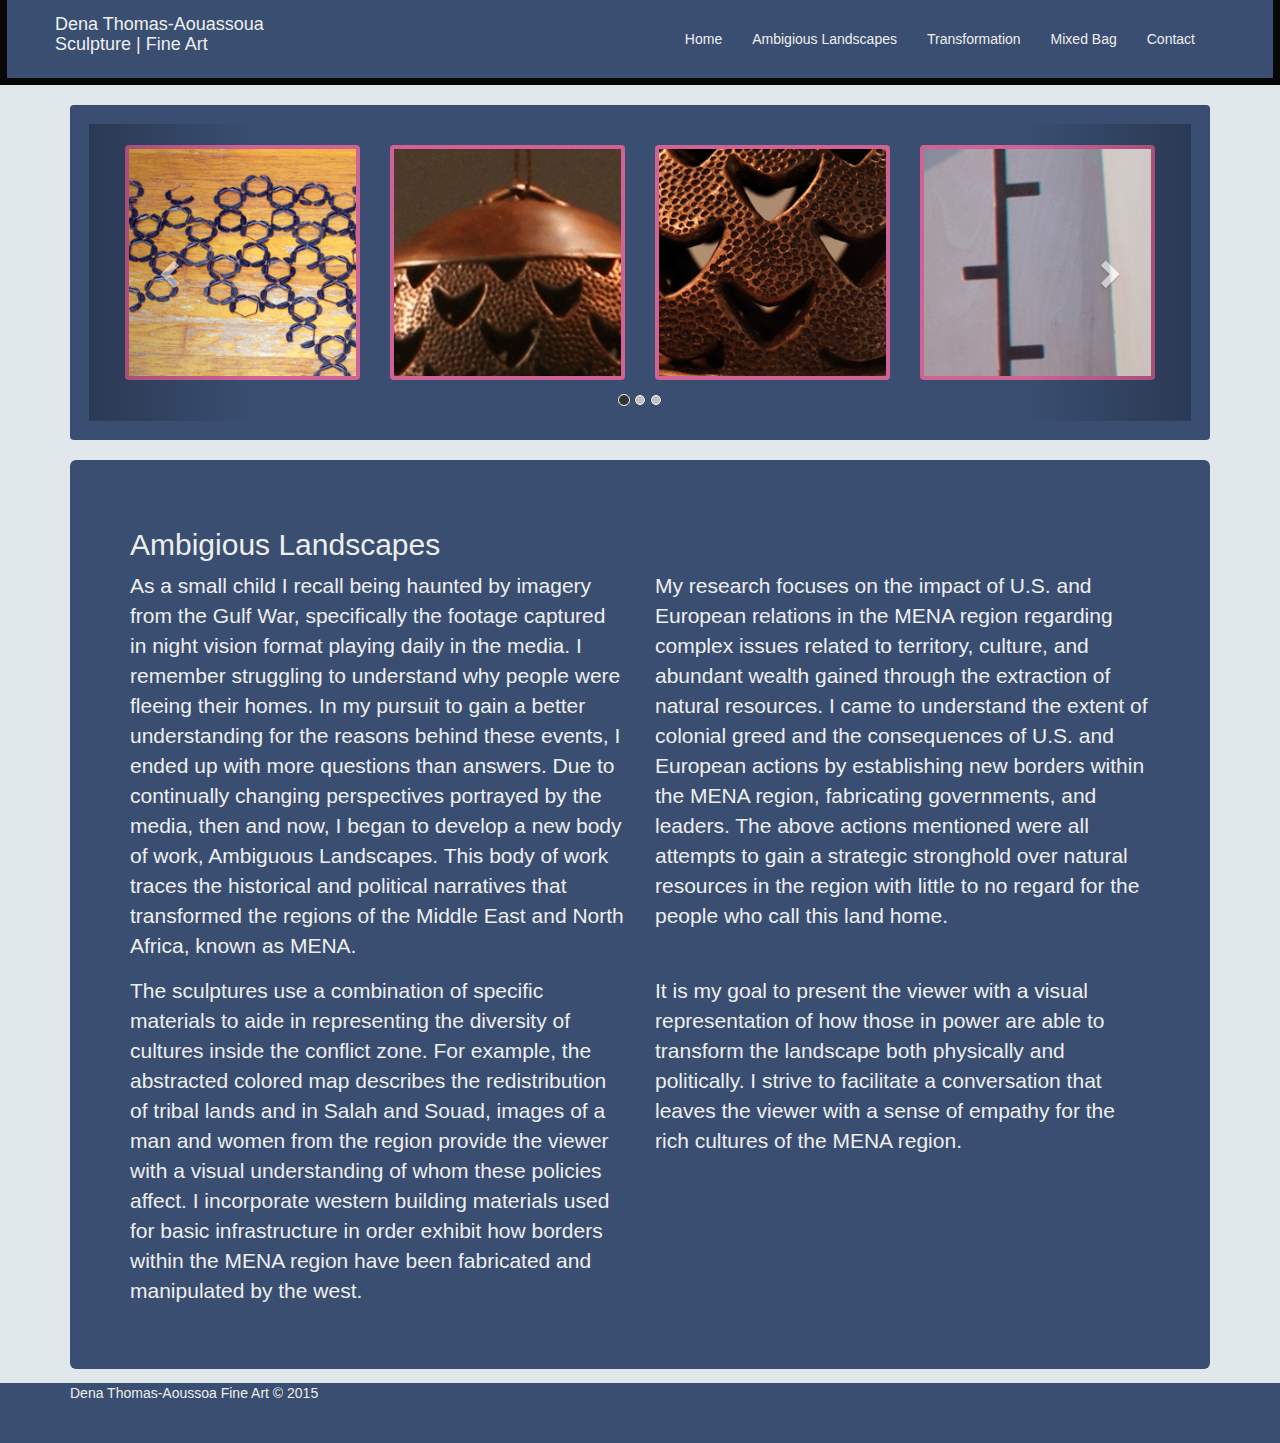
==== htdocs/ambLand.html @ 4d08dec0 "Added SEO" ====
<!DOCTYPE html>
<html lang="en">
  <head>
    <meta charset="utf-8">
    <meta http-equiv="X-UA-Compatible" content="IE=edge">
    <meta name="viewport" content="width=device-width, initial-scale=1">
    <meta name='description' content="Dena Thomas-Aouassou is a sculpture artist living in New Mexico. She recieved her MFA from the University of Illinois in Carbondale. Her work foucs' on feminity and a global world particularly the Morocco, where she spent time in the Peace Corps.">
    <meta name="keywords" content="Dena Thomas-Aouassou, Sculpture, Fine art, art, New Mexico, Illinois, Kansas, Morocco, Master Fine Arts, University Illinois Carbondale, Cast Iron, Wood Working, Mixed Media">
    <!-- The above 3 meta tags *must* come first in the head; any other head content must come *after* these tags -->
    <title>Dena Thomas-Aouassou | Fine Art &amp; Sculpture</title>

    <!-- Bootstrap -->
    <link href="../css/bootstrap.min.css" rel="stylesheet">
    <link rel="stylesheet" type="text/css" href="../css/style.css">

    <!-- HTML5 shim and Respond.js for IE8 support of HTML5 elements and media queries -->
    <!-- WARNING: Respond.js doesn't work if you view the page via file:// -->
    <!--[if lt IE 9]>
      <script src="https://oss.maxcdn.com/html5shiv/3.7.2/html5shiv.min.js"></script>
      <script src="https://oss.maxcdn.com/respond/1.4.2/respond.min.js"></script>
    <![endif]-->
  </head>
  <body>
  <div class="wrap">
     <!--Header start-->
     <gcse:search></gcse:search>
    <nav class="navbar navbar-inverse ">
      <div class="container">
        <div class="navbar-header"> 
          <button type="button" class="navbar-toggle" data-toggle="collapse" data-target="#myNavbar">
            <span class="icon-bar"></span>
            <span class="icon-bar"></span>
            <span class="icon-bar"></span>                       
          </button>
          <a class="navbar-brand" href="#"><p>Dena Thomas-Aouassoua Sculpture | Fine Art</p></a>

        </div>

      
        <div class="collapse navbar-collapse" id="myNavbar">
          <ul class="nav navbar-nav navbar-right">
            <li><a href="../index.html">Home</a></li>
            <li><a href="ambLand.html">Ambigious Landscapes</a></li>
            <li><a href="transform.html">Transformation</a></li>
            <li><a href="mixedBag.html">Mixed Bag</a></li>
            <li><a href="contact.php">Contact</a></li>
          </ul>
        </div>
      </div>
    </nav>
  </div>

       
     
      <!--Header End-->

    <div class="container">
  <div class="row">
    <div class="col-md-12">
          <div class="well"> 
                <div id="myCarousel" class="carousel slide">
                 
                <ol class="carousel-indicators">
                    <li data-target="#myCarousel" data-slide-to="0" class="active"></li>
                    <li data-target="#myCarousel" data-slide-to="1"></li>
                    <li data-target="#myCarousel" data-slide-to="2"></li>
                </ol>
                 
                <!-- Carousel items -->
                <div class="carousel-inner">
                    
                <div class="item active">
                  <div class="row-fluid">
                    <div class="col-xs-6 col-sm-3"><a href="#x" class="thumbnail" data-toggle="modal" data-target=".bs-example-modal-lg"><img src="../img/amb_land/a1_thumb.png" alt="Ambigious Landscapes" style="max-width:100%;" /></a></div>
                    <div class="col-xs-6 col-sm-3"><a href="#x" class="thumbnail" data-toggle="modal" data-target=".bs-example-modal-lg"><img src="../img/amb_land/aTwo_thumb.png" alt="What Lies Beneath" style="max-width:100%;" /></a></div>
                    <div class="col-xs-6 col-sm-3"><a href="#x" class="thumbnail" data-toggle="modal" data-target=".bs-example-modal-lg"><img src="../img/amb_land/aThree_thumb.png" alt="What Lies Beneath (detail_lamp), Bronze, 10in X 8.25in X 8.25" style="max-width:100%;" /></a></div>
                    <div class="col-xs-6 col-sm-3"><a href="#x" class="thumbnail" data-toggle="modal" data-target=".bs-example-modal-lg"><img src="../img/amb_land/aFour_thumb.png" alt="Ambigious Landscapes, Installation 5, April 2014" style="max-width:100%;" /></a></div>
                  </div><!--/row-fluid-->
                </div><!--/item-->
                 
                <div class="item">
                  <div class="row-fluid">
                    <div class="col-xs-6 col-sm-3"><a href="#x" class="thumbnail" data-toggle="modal" data-target=".bs-example-modal-lg"><img src="../img/amb_land/aFive_thumb.png" alt="Strategic Stability, 2, plywood, projection, two-by-fours, April 2014, 5-3" style="max-width:100%;" /></a></div>
                    <div class="col-xs-6 col-sm-3"><a href="#x" class="thumbnail" data-toggle="modal" data-target=".bs-example-modal-lg"><img src="../img/amb_land/aSix_thumb.png" alt="Line in the Sand" style="max-width:100%;" /></a></div>
                    <div class="col-xs-6 col-sm-3"><a href="#x" class="thumbnail" data-toggle="modal" data-target=".bs-example-modal-lg"><img src="../img/amb_land/aSeven_thumb.png" alt="Culture Scramble, Plywood, MDF, Foam, Styrospray, and two-by-fours, Arpil 2014, 6ft X 4.3ft X 2.9Ft" style="max-width:100%;" /></a></div>
                    <div class="col-xs-6 col-sm-3"><a href="#x" class="thumbnail" data-toggle="modal" data-target=".bs-example-modal-lg"><img src="../img/amb_land/aEight_thumb.png" alt="Mena Paint by numbers " style="max-width:100%;" /></a></div>
                  </div><!--/row-fluid-->
                </div><!--/item-->
                 
                <div class="item">
                  <div class="row-fluid">
                    <div class="col-xs-6 col-sm-3"><a href="#x" class="thumbnail" data-toggle="modal" data-target=".bs-example-modal-lg"><img src="../img/amb_land/aNine_thumb.png" alt="Salah, plywood, two way mirror, sensor, and lights 1ft2.5in X 1ft2.5in X8" style="max-width:100%;" /></a></div>
                    <div class="col-xs-6 col-sm-3"><a href="#x" class="thumbnail" data-toggle="modal" data-target=".bs-example-modal-lg"><img src="../img/amb_land/aTen_thumb.png" alt="Ambigious Landscapes, Installation 4, April 2014" style="max-width:100%;" /></a></div>
                    <div class="col-xs-6 col-sm-3"><a href="#x" class="thumbnail" data-toggle="modal" data-target=".bs-example-modal-lg"><img src="../img/amb_land/aEleven_thumb.png" alt="M.E.N.A., steel bolt remints, September 2013, 5ft x 3ft " style="max-width:100%;" /></a></div>
                  
                  </div><!--/row-fluid-->
                </div><!--/item-->
                 
                </div><!--/carousel-inner-->
                 
                    <a class="left carousel-control" href="#myCarousel" role="button" data-slide="prev">
             <span class="glyphicon glyphicon-chevron-left"></span>
            </a>
            <a class="right carousel-control" href="#myCarousel" role="button" data-slide="next">
             <span class="glyphicon glyphicon-chevron-right"></span>
           </a>
                </div><!--/myCarousel-->
                 
            </div><!--/well-->   
    </div>
  </div>
  <div class="jumbotron jumbtron-page col-xs-12">
    <h2>Ambigious Landscapes</h2>
    <div class="row">
      <p class="col-lg-6">As a small child I recall being haunted by imagery from the Gulf War, specifically the footage captured in night vision format playing daily in the media. I remember struggling to understand why people were fleeing their homes. In my pursuit to gain a better understanding for the reasons behind these events, I ended up with more questions than answers. Due to continually changing perspectives portrayed by the media, then and now, I began to develop a new body of work, Ambiguous Landscapes. This body of work traces the historical and political narratives that transformed the regions of the Middle East and North Africa, known as MENA.</p>

      <p class="col-lg-6">My research focuses on the impact of U.S. and European relations in the MENA region regarding complex issues related to territory, culture, and abundant wealth gained through the extraction of natural resources. I came to understand the extent of colonial greed and the consequences of U.S. and European actions by establishing new borders within the MENA region, fabricating governments, and leaders. The above actions mentioned were all attempts to gain a strategic stronghold over natural resources in the region with little to no regard for the people who call this land home. </p>
    </div>
   <div class="row">
    <p class="col-lg-6">The sculptures use a combination of specific materials to aide in representing the diversity of cultures inside the conflict zone. For example, the abstracted colored map describes the redistribution of tribal lands and in Salah and Souad, images of a man and women from the region provide the viewer with a visual understanding of whom these policies affect. I incorporate western building materials used for basic infrastructure in order exhibit how borders within the MENA region have been fabricated and manipulated by the west.</p>

      <p class="col-lg-6">It is my goal to present the viewer with a visual representation of how those in power are able to transform the landscape both physically and politically. I strive to facilitate a conversation that leaves the viewer with a sense of empathy for the rich cultures of the MENA region.</p>
      
  </div>
</div>
</div>




  <!--MODAL SLIDE SHOW-->
  <div class="modal fade bs-example-modal-lg" tabindex="-1" role="dialog" aria-labelledby="myLargeModalLabel" aria-hidden="true">
  <div class="modal-dialog modal-lg">
    <div class="modal-content">
      <div id="carousel-example-generic" class="carousel slide" data-ride="carousel">

  

  <!-- Wrapper for slides -->
  <div class="carousel-inner">
    <div class="item active">
     <img class="img-responsive" src="../img/amb_land/a1.jpg" alt="Ambigious landscapes">
      <div class="carousel-caption">
        Ambigious Landscapes
      </div>
    </div>
    <div class="item">
      <img class="img-responsive" src="../img/amb_land/aTwo.jpg" alt="What Lies Beneath">
      <div class="carousel-caption">
        What Lies Beneath
      </div>
    </div>
     <div class="item">
      <img class="img-responsive" src="../img/amb_land/aThree.jpg" alt="What Lies Beneath (detail_lamp)">
      <div class="carousel-caption">
       What Lies Beneath (detail_lamp), Bronze, 10in X 8.25in X 8.25
      </div>
      </div>
       <div class="item">
      <img class="img-responsive" src="../img/amb_land/aFive.jpg" alt="Strategic Stability">
      <div class="carousel-caption">
       Strategic Stability, 2, plywood, projection, two-by-fours, April 2014
      </div>
    </div>
     <div class="item">
      <img class="img-responsive" src="../img/amb_land/aSix.jpg" alt=" Line in the Sand">
      <div class="carousel-caption">
       Line in the Sand
      </div>
    </div>
    <div class="item">
      <img class="img-responsive" src="../img/amb_land/aSeven.jpg" alt="Culture Scramble">
      <div class="carousel-caption">
       Culture Scramble, Plywood, MDF, Foam, Styrospray, and two-by-fours, Arpil 2014, 6ft X 4.3ft X 2.9Ft"
      </div>
    </div>
    <div class="item">
      <img class="img-responsive" src="../img/amb_land/aEight.jpg" alt="Mena Paint by numbers">
      <div class="carousel-caption">
       Mena Paint by numbers
      </div>
    </div>
     <div class="item">
      <img class="img-responsive" src="../img/amb_land/aNine.jpg" alt="Salah">
      <div class="carousel-caption">
      Salah, plywood, two way mirror, sensor, and lights 1ft2.5in X 1ft2.5in X8"
      </div>
    </div>
    <div class="item">
      <img class="img-responsive" src="../img/amb_land/aTen.jpg" alt="Ambigious Landscapes, Installation 4">
      <div class="carousel-caption">
      Ambigious Landscapes, Installation 4, April 2014
      </div>
    </div>
     <div class="item">
      <img class="img-responsive" src="../img/amb_land/aOne.jpg" alt="M.E.N.A.">
      <div class="carousel-caption">
      M.E.N.A., steel bolt remints, September 2013, 5ft x 3ft
      </div>
    </div>
     <div class="item">
      <img class="img-responsive" src="../img/amb_land/aEleven.jpg" alt="Post Card">
      <div class="carousel-caption">
      Post Card
      </div>
    </div>


  <!-- Controls -->
  <a class="left carousel-control" href="#carousel-example-generic" role="button" data-slide="prev">
    <span class="glyphicon glyphicon-chevron-left"></span>
  </a>
  <a class="right carousel-control" href="#carousel-example-generic" role="button" data-slide="next">
    <span class="glyphicon glyphicon-chevron-right"></span>
  </a>
</div>
    </div>
  </div>
</div>
</div>

 <div id="footer">
  <div class="container">
      <a href="../index.html">Dena Thomas-Aoussoa Fine Art &copy; 2015</a>
  </div>
</div>

    <!-- jQuery (necessary for Bootstrap's JavaScript plugins) -->
    <script src="https://ajax.googleapis.com/ajax/libs/jquery/1.11.2/jquery.min.js"></script>
    <!-- Include all compiled plugins (below), or include individual files as needed -->
    <script src="../js/bootstrap.min.js"></script>
    <!--Google Analytics-->
      <script>
        (function(i,s,o,g,r,a,m){i['GoogleAnalyticsObject']=r;i[r]=i[r]||function(){
        (i[r].q=i[r].q||[]).push(arguments)},i[r].l=1*new Date();a=s.createElement(o),
        m=s.getElementsByTagName(o)[0];a.async=1;a.src=g;m.parentNode.insertBefore(a,m)
        })(window,document,'script','//www.google-analytics.com/analytics.js','ga');

        ga('create', 'UA-59708360-2', 'auto');
        ga('send', 'pageview');
     </script>

     <!--Google Search Engine API -->
    <script>
      (function() {
        var cx = '011492466570775094298:dephrzvyuq8';
        var gcse = document.createElement('script');
        gcse.type = 'text/javascript';
        gcse.async = true;
        gcse.src = (document.location.protocol == 'https:' ? 'https:' : 'http:') +
            '//cse.google.com/cse.js?cx=' + cx;
        var s = document.getElementsByTagName('script')[0];
        s.parentNode.insertBefore(gcse, s);
      })();
    </script>
  </body>
</html>
---- css/style.css ----
/*IMPORT UTF
-------------------------------------------------- */
@charset "UTF-8";
/* Main Style
-------------------------------------------------- */
body, html {
	width: 100%;
	height: 100%;
	background: #E0E8EB;
	font-family:'Nunito', helvetica, sans-serif;
}

#wrap {
	min-height: 100%;
	height: auto;
	margin: 0 auto -60px;
	padding: 0 0 60px;
}

.container {
  max-width: 100%;
  padding: 0 15px;
}

/* Nav Bar
-------------------------------------------------- */
.navbar {
	width: 100%;
	height: auto;
	border-radius: 0;
	padding: 1em;
	background: #3a4e71;
	border-width: 0 .5em .5em .5em;
	border-image: url('../img/postcard.jpg') 0 0 20 0 round;
}

.navbar-inverse .navbar-nav > li > a {
	color: #eee;
}

.navbar-inverse .navbar-toggle:focus, .navbar-inverse .navbar-toggle:hover {
	background: #D06396;
}


.navbar-inverse .navbar-nav > li > a:hover, .navbar-inverse .navbar-nav > li > a:focus {
    background-color: #E0E8EB;
    color: #D06396;
    border-radius: .5em;
}

.navbar-brand {
	padding: 0;
	height: 2.5em;

}

.navbar-brand p {
	width: 12em;
	color: #eee;
}

/* JUMBOTRON
-------------------------------------------------- */
.jumbotron {
	margin-bottom: 1em;
	background: url('../img/postCard.jpg') no-repeat;
	background-size: 100%;
	background-color: #3a4e71;
	color: #eee;
}

.jumboImg {
	background: url('../img/dena.jpg');
	background-size: cover;
	margin: 0 auto;
	width: 15em;
	height: 15em;
	border-radius: 50%;
	border: .5em solid #3a4e71;
}

.jumbtron-page {
	background-image: none;
}

/* Box Navigation Home page
-------------------------------------------------- */
.center {
	margin: 0 auto;
}
.box {
	background: #2c436d;
	margin-right: 2%;
	margin-left:  2%;
	min-height: 15em;
	margin-bottom: 5%;
	border-radius: .5em;
	text-decoration: none;
	color: #eee;
	text-align: center;
	transition: border .5s;
}

.box:active {
	border: .5em solid #D06396;
	text-decoration: underline;
}

#box1 {
	background: radial-gradient(ellipse at center, rgba(208,99,150,0) 0%,rgba(55,78,112,0) 100%),url('../img/home/box1_bw.jpg');
	background-size: cover;
	background-repeat: no-repeat;
}

#box1:active {
	background-image: radial-gradient(ellipse at center, rgba(208,99,150,0.5) 0%,rgba(55,78,112,.5) 100%), url('../img/home/box1_bw.jpg');
}


#box2 {
	background-image: radial-gradient(ellipse at center, rgba(208,99,150,0) 0%,rgba(55,78,112,0) 100%),url('../img/home/box2_bw.jpg');
	background-size: cover;
	background-repeat: no-repeat;
}

#box2:active {
	background-image: radial-gradient(ellipse at center, rgba(208,99,150,0.5) 0%,rgba(55,78,112,.5) 100%),url('../img/home/box2_bw.jpg');
}

#box3 {
	background-image: radial-gradient(ellipse at center, rgba(208,99,150,0) 0%,rgba(55,78,112,0) 100%), url('../img//home/box3_bw.jpg');
	background-size: cover;
	background-repeat: no-repeat;
}

#box3:active {
	background-image: radial-gradient(ellipse at center, rgba(208,99,150,0.5) 0%,rgba(55,78,112,0.5) 100%),url('../img//home/box3_bw.jpg');
}



#box4 {
	background: radial-gradient(ellipse at center, rgba(208,99,150,0) 0%,rgba(55,78,112,0) 100%),url('../img/home/box4_bw.jpg');
	background-size: cover;

}

#box4:active {
	background-image: radial-gradient(ellipse at center, rgba(208,99,150,0.5) 0%,rgba(55,78,112,0.5) 100%),url('../img/home/box4_bw.jpg');
}

.box:hover {
	border: .5em solid #D06396;
	text-decoration: underline;
}
#box1:hover {
	background-image: radial-gradient(ellipse at center, rgba(208,99,150,0.5) 0%,rgba(55,78,112,0.5) 100%),url('../img/home/box1_bw.jpg');
}
#box2:hover {
	background-image: radial-gradient(ellipse at center, rgba(208,99,150,0.5) 0%,rgba(55,78,112,.5) 100%),url('../img/home/box2_bw.jpg');
}
#box3:hover {
	background-image: radial-gradient(ellipse at center, rgba(208,99,150,0.5) 0%,rgba(55,78,112,.5) 100%), url('../img//home/box3_bw.jpg');
}
#box4:hover {
	background-image: radial-gradient(ellipse at center, rgba(208,99,150,0.5) 0%,rgba(55,78,112,0.5) 100%),url('../img/home/box4_bw.jpg');
}

/*Footer
-------------------------------------------------- */
#footer {
	background: #3a4e71;
	height: 60px;
	border-width: 0.5em .5em .5em .5em;
	border-image: url('../img/postcard.jpg') 25 0 0 0 round;
}

#footer a {
	color: #eee;
}


 /* CUSTOMIZE THE CAROUSEL
-------------------------------------------------- */

.carousel {
    margin-bottom: 0;
	padding: 1.5em;
	background: #3a4e71;
	border-radius: .5em;
}
/* Reposition the controls slightly */
/* Changes the position of the indicators */
.carousel-indicators {
	right: 50%;
	top: auto;
	bottom: 0px;
	margin-right: -19px;
}
/* Changes the colour of the indicators */
.carousel-indicators li {
	background: #c0c0c0;
}
.carousel-indicators .active {
background: #333333;
}

.carousel.right {
	height: auto;
}

.well {
	background: #3a4e71;
	border: 0;
}

.thumbnail {
	width: 100%;
	height: 100%;
	background:#D06396;
	border: 0;
}

.thumbnail img {
	width: 250px;
	height: auto;
}

 /* Form
-------------------------------------------------- */

form legend {
	text-align: center;
	color: #eee;
}

.resume {
	border-radius: .5em;
}

.resume a {
	font-size: 1.5em;
	color: #eee;
	padding: 0 .5em 0 0;
}

/* Large devices (large desktops, 1200px and up) */


/* Media Queries
-------------------------------------------------- */

/* Small devices (tablets, 768px and up) */
@media (min-width: 768px) { 
	.jumboImg {
	margin: 0 0;
	}

	.nav {
		font-size: .8em;
	}
 }

/* Medium devices (desktops, 992px and up) */
@media (min-width: 992px) { 
	.carousel-inner > .item > img {
 		min-width: 100%;
	}
	.nav {
		font-size: 1em;
	}
	
 }

@media (min-width: 1200px) { 
	.navbar-inverse .navbar-nav > li > a:hover, .navbar-inverse .navbar-nav > li > a:focus {
    background-color: #E0E8EB;
    color: #D06396;
    border-radius: .5em;
	}
	.box {
	width: 23%;
	margin-right: 1%;
	margin-left:  1%;
	margin-bottom: 3.2em;
	}

	#box2, #box4 {
		background-position: 0 0;
	}
	.resume a:hover {
	color: #D06396;
	}
}
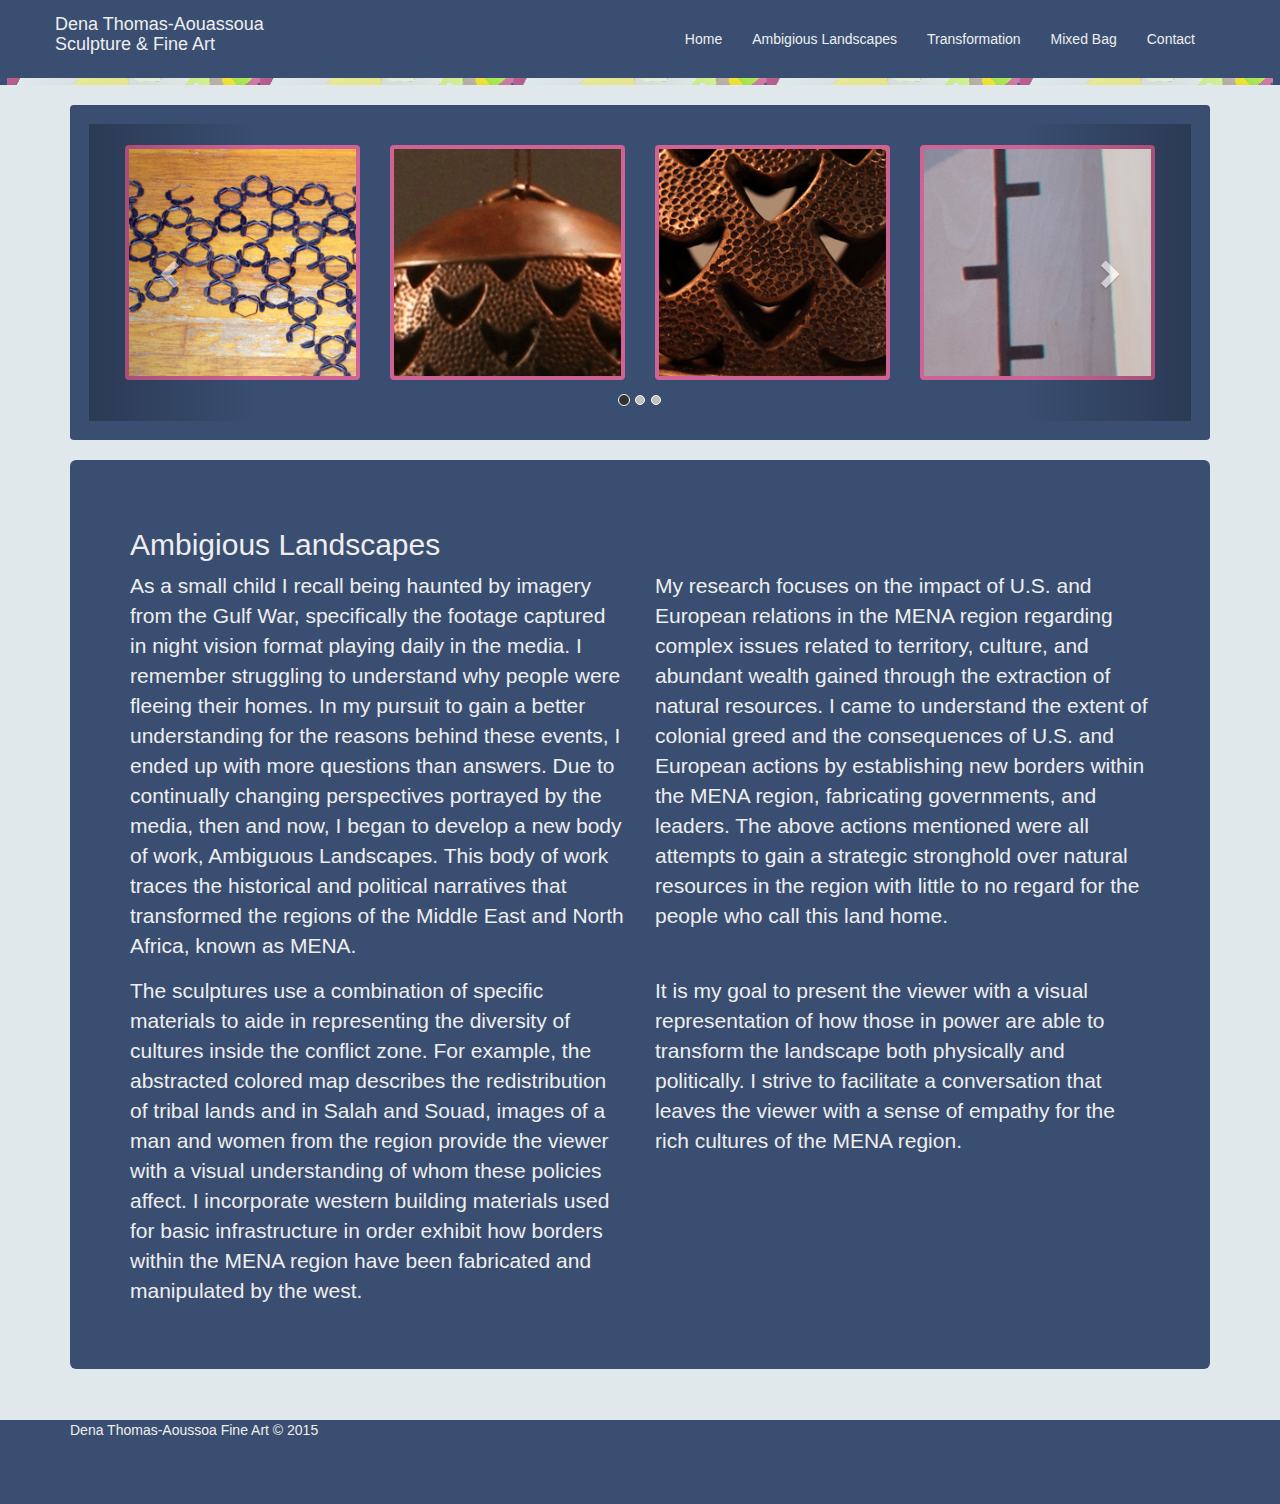
==== commit ca8cbd1b: "touch up" ====
--- a/htdocs/ambLand.html
+++ b/htdocs/ambLand.html
@@ -23,7 +23,7 @@
   <body>
   <div class="wrap">
      <!--Header start-->
-     <gcse:search></gcse:search>
+     
     <nav class="navbar navbar-inverse ">
       <div class="container">
         <div class="navbar-header"> 
@@ -32,7 +32,7 @@
             <span class="icon-bar"></span>
             <span class="icon-bar"></span>                       
           </button>
-          <a class="navbar-brand" href="#"><p>Dena Thomas-Aouassoua Sculpture | Fine Art</p></a>
+          <a class="navbar-brand" href="../index.html"><p>Dena Thomas-Aouassoua Sculpture &amp; Fine Art</p></a>
 
         </div>
 
@@ -222,7 +222,9 @@
  <div id="footer">
   <div class="container">
       <a href="../index.html">Dena Thomas-Aoussoa Fine Art &copy; 2015</a>
-  </div>
+      
+  </div>
+
 </div>
 
     <!-- jQuery (necessary for Bootstrap's JavaScript plugins) -->
@@ -240,18 +242,6 @@
         ga('send', 'pageview');
      </script>
 
-     <!--Google Search Engine API -->
-    <script>
-      (function() {
-        var cx = '011492466570775094298:dephrzvyuq8';
-        var gcse = document.createElement('script');
-        gcse.type = 'text/javascript';
-        gcse.async = true;
-        gcse.src = (document.location.protocol == 'https:' ? 'https:' : 'http:') +
-            '//cse.google.com/cse.js?cx=' + cx;
-        var s = document.getElementsByTagName('script')[0];
-        s.parentNode.insertBefore(gcse, s);
-      })();
-    </script>
+   
   </body>
 </html>--- a/css/style.css
+++ b/css/style.css
@@ -4,15 +4,16 @@
 /* Main Style
 -------------------------------------------------- */
 body, html {
-	width: 100%;
-	height: 100%;
+	min-width: 100%;
+	min-height: 100%;
 	background: #E0E8EB;
 	font-family:'Nunito', helvetica, sans-serif;
 }
 
+
 #wrap {
-	min-height: 100%;
 	height: auto;
+	width: auto;
 	margin: 0 auto -60px;
 	padding: 0 0 60px;
 }
@@ -31,7 +32,7 @@
 	padding: 1em;
 	background: #3a4e71;
 	border-width: 0 .5em .5em .5em;
-	border-image: url('../img/postcard.jpg') 0 0 20 0 round;
+	border-image: url('../img/postCard.jpg') 0 0 20 0 round;
 }
 
 .navbar-inverse .navbar-nav > li > a {
@@ -63,7 +64,6 @@
 /* JUMBOTRON
 -------------------------------------------------- */
 .jumbotron {
-	margin-bottom: 1em;
 	background: url('../img/postCard.jpg') no-repeat;
 	background-size: 100%;
 	background-color: #3a4e71;
@@ -171,9 +171,11 @@
 -------------------------------------------------- */
 #footer {
 	background: #3a4e71;
-	height: 60px;
+	height: 6em;
+	width: 100%;
+	margin-top: 1.5em;
 	border-width: 0.5em .5em .5em .5em;
-	border-image: url('../img/postcard.jpg') 25 0 0 0 round;
+	border-image: url('../img/postCard.jpg') 25 0 0 0 round;
 }
 
 #footer a {
@@ -245,6 +247,7 @@
 	padding: 0 .5em 0 0;
 }
 
+
 /* Large devices (large desktops, 1200px and up) */
 
 
@@ -260,6 +263,11 @@
 	.nav {
 		font-size: .8em;
 	}
+
+	.modal-content {
+		margin: 0 auto;
+		width: 65%;
+	}
  }
 
 /* Medium devices (desktops, 992px and up) */
@@ -269,6 +277,10 @@
 	}
 	.nav {
 		font-size: 1em;
+	}
+
+	footer{
+		margin-top: 5em;
 	}
 	
  }
